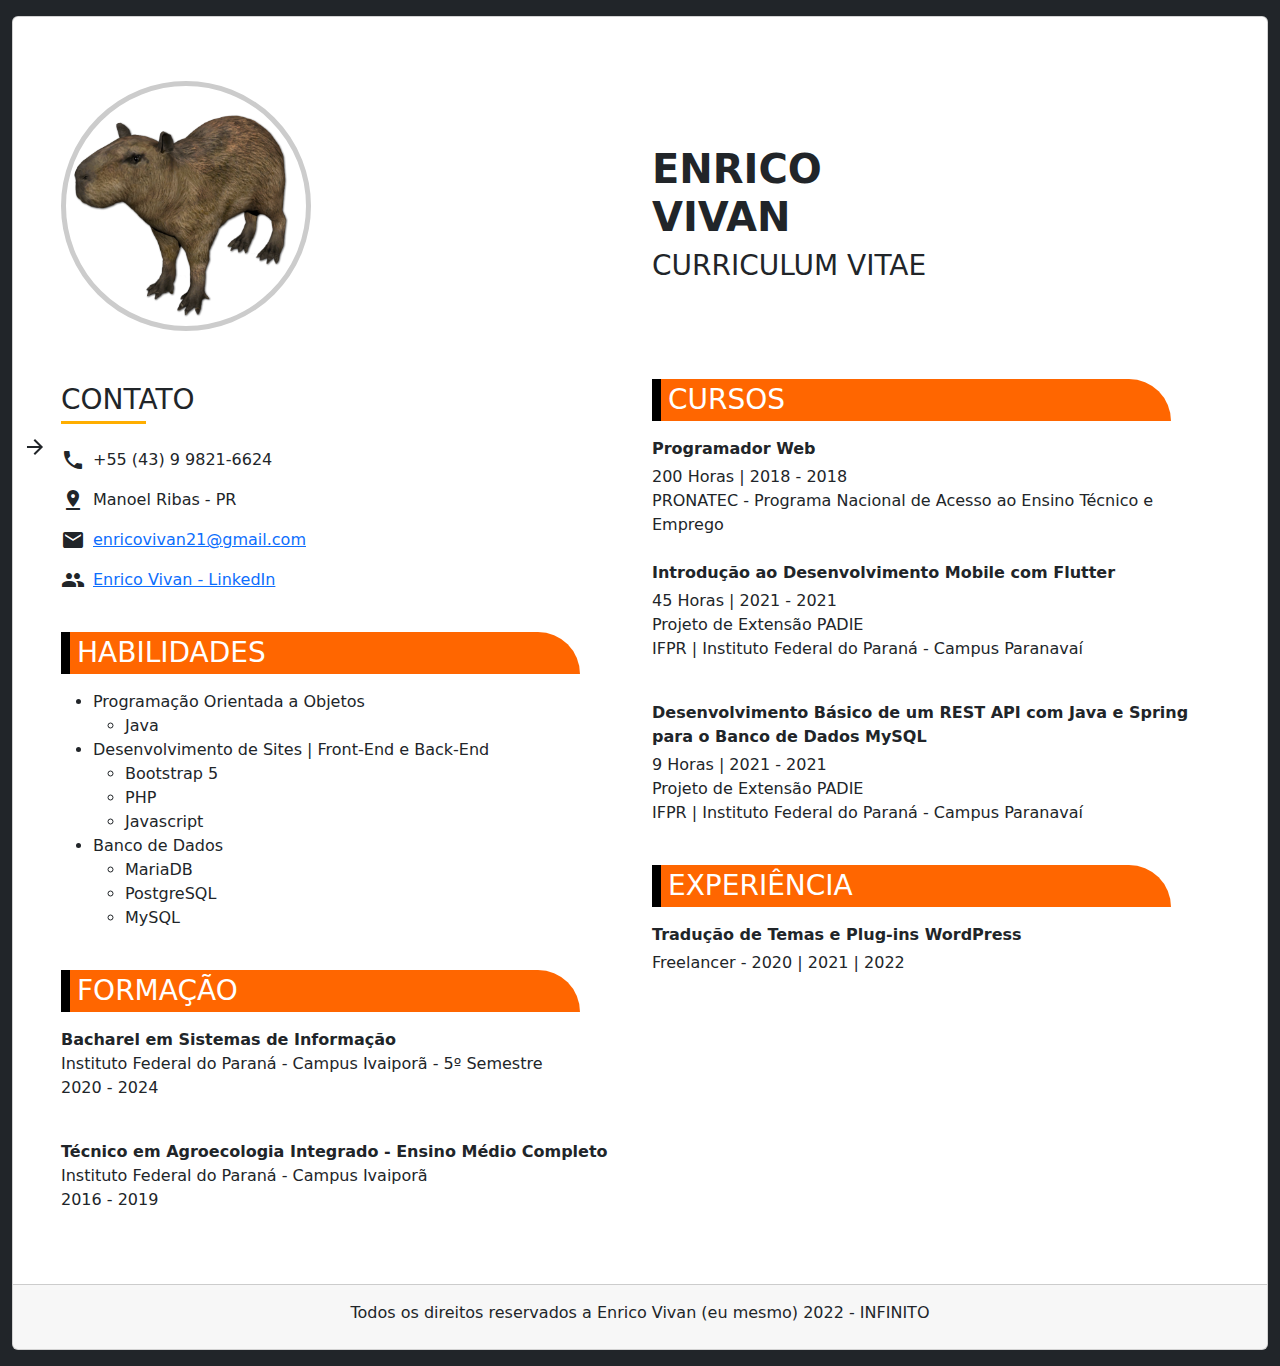
==== index.html @ 6d80e751 "Real information Added" ====
<!DOCTYPE html>
<html lang="en">
<head>
    <meta charset="UTF-8">
    <meta http-equiv="X-UA-Compatible" content="IE=edge">
    <meta name="viewport" content="width=device-width, initial-scale=1.0">
    <title>Currículo - Enrico Vivan</title>
    <link rel="stylesheet" href="./css/bootstrap.min.css">
    <link rel="stylesheet" href="./css/style.css">
    <link rel="stylesheet" href="https://fonts.googleapis.com/icon?family=Material+Icons">
</head>
<body class="d-flex min-vh-100 flex-column bg-dark" id="body">
    
    <section class="offcanvas offcanvas-start offcanvas-tamanho rounded-end" tabindex="-1" id="sideMenu" data-bs-keyboard="false" data-bs-backdrop="false">
        <article class="offcanvas-header">
            <h6 class="text-start">MENU</h6>
            <button type="button" class="btn-close text-reset" data-bs-dismiss="offcanvas" aria-label="Fechar"></button>
        </article>

        <hr class="m-0">

        <article class="offcanvas-body px-0">
            <nav class="nav flex-column align-items-start">
                <ul class="navbar-nav ps-3">
                    <li class="nav-item">
                        <a href="#body" class="nav-link">Voltar ao Topo</a>
                    </li>
                    <li class="nav-item">
                        <a href="#contato" class="nav-link">Contato</a>
                    </li>
                    <li class="nav-item">
                        <a href="#habilidades" class="nav-link">Habilidades</a>
                    </li>
                    <li class="nav-item">
                        <a href="#formacao" class="nav-link">Formação</a>
                    </li>
                    <li class="nav-item">
                        <a href="#cursos" class="nav-link">Cursos</a>
                    </li>
                    <li class="nav-item">
                        <a href="#experiencia" class="nav-link">Experiência</a>
                    </li>
                </ul>
            </nav>
        </article>
    </section>

    <section class="container-fluid my-3">
        <article class="card" id="pagina-header">
            <!--<section class="card-header">
                    <nav class="navbar navbar-expand-sm fixed-top bg-light position-fixed d-flex">
                        
                        <button class="navbar-toggler" type="button" data-bs-toggle="collapse" data-bs-target="#items">         
                            <i class="material-icons">menu</i>      
                        </button>
                        
                        <div class="collapse navbar-collapse" id="items">
                            <hr>
                            <section class="container-fluid">
                                <ul class="navbar-nav">
                                    <li class="nav-item">
                                        <a href="#contato" class="nav-link active">Contato</a>
                                    </li>
                                    <li class="nav-item">
                                        <a href="#habilidades" class="nav-link active">Habilidades</a>
                                    </li>
                                    <li class="nav-item">
                                        <a href="#formacao" class="nav-link active">Formação</a>
                                    </li>
                                    <li class="nav-item">
                                        <a href="#sobre" class="nav-link active">Sobre</a>
                                    </li>
                                    <li class="nav-item">
                                        <a href="#experiencia" class="nav-link active">Experiência</a>
                                    </li>
                                </ul>
                            </section>
                        </div>
                        
                    </nav>
            
            </section>-->
            <section class="card-body px-5">
                <header>
                    <section class="row row-cols-1 row-cols-md-2 d-flex align-items-center mt-5">
                        <article class="col d-flex justify-content-center justify-content-md-start">
                            <img src="./img/Capybara.png" alt="Capivara" class="img-fluid img-thumbnail b-gray bg-white rounded-circle mb-5 mb-sm-0" width="250px">
                        </article>
                        <article class="col d-flex flex-column justify-content-start text-center text-md-start mt-sm-4">
                            <h1 class="my-0 fw-bold">ENRICO</h1>
                            <h1 class="my-0 fw-bold">VIVAN</h1>
                            <h3 class="mt-2 fw-light">CURRICULUM VITAE</h3>
                        </article>
                    </section>
                </header> 

                <main>
                    <section class="row row-cols-1 row-cols-md-2 mt-5">
                        <article class="col d-flex flex-column text-center text-md-start justify-content-center justify-content-md-start">
    
                            <p class="fs-3 mb-0" id="contato">CONTATO</p>
                            <span class="line m-auto m-md-0 mb-3"></span>
    
                            <br>
    
                            <div class="container mx-0 px-0 d-flex flex-column flex-md-row">
                                <i class="material-icons">call</i>
                                <p class="ms-md-2">+55 (43) 9 9821-6624</p>
                            </div>
    
                            <div class="container mx-0 px-0 d-flex flex-column flex-md-row">
                                <i class="material-icons">pin_drop</i>
                                <p class="ms-md-2">Manoel Ribas - PR</p>
                            </div>
    
                            <div class="container mx-0 px-0 d-flex flex-column flex-md-row">
                                <i class="material-icons">mail</i>
                                <a href="mailto:enricovivan21@gmail.com"><p class="ms-md-2">enricovivan21@gmail.com</p></a>
                            </div>

                            <div class="container mx-0 px-0 d-flex flex-column flex-md-row">
                                <i class="material-icons">people</i>
                                <a href="https://www.linkedin.com/in/enrico-vivan-8a43b8186/" target="_blank"><p class="ms-md-2">Enrico Vivan - LinkedIn</p></a>
                            </div>
    
                            <br>
    
                            <article class="w-100 pe-0 pe-md-5">
                                <p class="position-absolute fs-3 bg-black"> </p>
                                <p class="fs-3 bg-orange tr-border text-white ps-0 ps-md-3" id="habilidades">HABILIDADES</p>
                            </article>
                            <ul class="text-start">
                                <li>Programação Orientada a Objetos</li>
                                <ul>
                                    <li>Java</li>
                                </ul>
                                <li>Desenvolvimento de Sites | Front-End e Back-End</li>
                                <ul>
                                    <li>Bootstrap 5</li>
                                    <li>PHP</li>
                                    <li>Javascript</li>
                                </ul>
                                <li>Banco de Dados</li>
                                <ul>
                                    <li>MariaDB</li>
                                    <li>PostgreSQL</li>
                                    <li>MySQL</li>
                                </ul>
                            </ul>
                            
                            <br>
    
                            <article class="w-100 pe-0 pe-md-5">
                                <p class="position-absolute fs-3 bg-black"> </p>
                                <p class="fs-3 bg-orange tr-border text-white ps-0 ps-md-3" id="formacao">FORMAÇÃO</p>
                            </article>
                            <p class="fw-bold mb-0">Bacharel em Sistemas de Informação</p>
                            <p class="mb-0">Instituto Federal do Paraná - Campus Ivaiporã - 5º Semestre</p>
                            <p>2020 - 2024</p>
                            <br>
                            <p class="fw-bold mb-0">Técnico em Agroecologia Integrado - Ensino Médio Completo</p>
                            <p class="mb-0">Instituto Federal do Paraná - Campus Ivaiporã</p>
                            <p>2016 - 2019</p>
                            
    
                            
                        </article>
                        <article class="col d-flex flex-column text-center text-md-start justify-content-center justify-content-md-start mt-4 mt-md-0">
                            
                            <article class="w-100 pe-0 pe-md-5">
                                <p class="position-absolute fs-3 bg-black"> </p>
                                <p class="fs-3 bg-orange tr-border text-white ps-0 ps-md-3" id="cursos">CURSOS</p>
                            </article>
    
                            <p class="fw-bold mb-1">Programador Web</p>
                            <p class="mb-0">200 Horas | 2018 - 2018</p>
                            <p class="mb-0">PRONATEC - Programa Nacional de Acesso ao Ensino Técnico e Emprego</p>
                            
                            <br>

                            <p class="fw-bold mb-1">Introdução ao Desenvolvimento Mobile com Flutter</p>
                            <p class="mb-0">45 Horas | 2021 - 2021</p>
                            <p class="mb-0">Projeto de Extensão PADIE</p>
                            <p>IFPR | Instituto Federal do Paraná - Campus Paranavaí</p>

                            <br>

                            <p class="fw-bold mb-1">Desenvolvimento Básico de um REST API com Java e Spring para o Banco de Dados MySQL</p>
                            <p class="mb-0">9 Horas | 2021 - 2021</p>
                            <p class="mb-0">Projeto de Extensão PADIE</p>
                            <p>IFPR | Instituto Federal do Paraná - Campus Paranavaí</p>
                            
                            <br>

                            <article class="w-100 pe-0 pe-md-5">
                                <p class="position-absolute fs-3 bg-black"> </p>
                                <p class="fs-3 bg-orange tr-border text-white ps-0 ps-md-3" id="experiencia">EXPERIÊNCIA</p>
                            </article>
                            <p class="text-center text-md-start fw-bold mb-1">
                                Tradução de Temas e Plug-ins WordPress
                            </p>
                            <p>Freelancer - 2020 | 2021 | 2022</p>
    
                            <br>                         
    
                        </article>
                    </section>
                </main>
                <br>
            </section>

            <section class="card-footer mt-3 text-center pt-3">
                <footer>
                    <p>Todos os direitos reservados a Enrico Vivan (eu mesmo) 2022 - INFINITO</p>
                </footer>
                
            </section>
            
        </article>
    </section>
    
    <section>

        <article class="position-fixed menu-button">

            <button type="button" class="btn float-end" data-bs-toggle="offcanvas" data-bs-target="#sideMenu">
                <i class="material-icons rounded">arrow_forward_ios</i>
            </button>
            
        </article>

    </section>

    <!--<a href="#body">
        <button type="button" class="btn btn-floating rounded-circle text-danger" id="botao_topo">
            <i class="material-icons flecha">arrow_upward</i>
        </button>
    </a>-->

    <script src="https://cdn.jsdelivr.net/npm/bootstrap@5.2.1/dist/js/bootstrap.bundle.min.js"></script>

    
</body>
</html>
---- css/style.css ----
.b-white {
    border: 5px solid white;
}

.b-black {
    border: 5px solid black;
}

.b-gray {
    border: 5px solid rgb(204, 204, 204);
}

.bg-gray {
    background-color: rgb(204, 204, 204);
}

.bg-orange {
    background-color: rgb(255, 102, 0);
}

.tr-border {
    border: 0;
    border-top-right-radius: 100px;
}

.header-waves {
    width: 100%;
    height: 15%;
    background-color: orange;
    content: "";
}

.menu-button {
    top: 50%;
    left: 10px;
    transform: translate(0%, -50%);
}

.offcanvas-tamanho {
    max-width: 50%;
}

.line {
    border: 0;
    height: 3px;
    background-color: rgb(255, 174, 0);
    opacity: 100%;
    width: 15%;
    padding: 0;
}

#botao_topo {
    position: fixed;
    bottom: 50px;
    right: 25px;
}
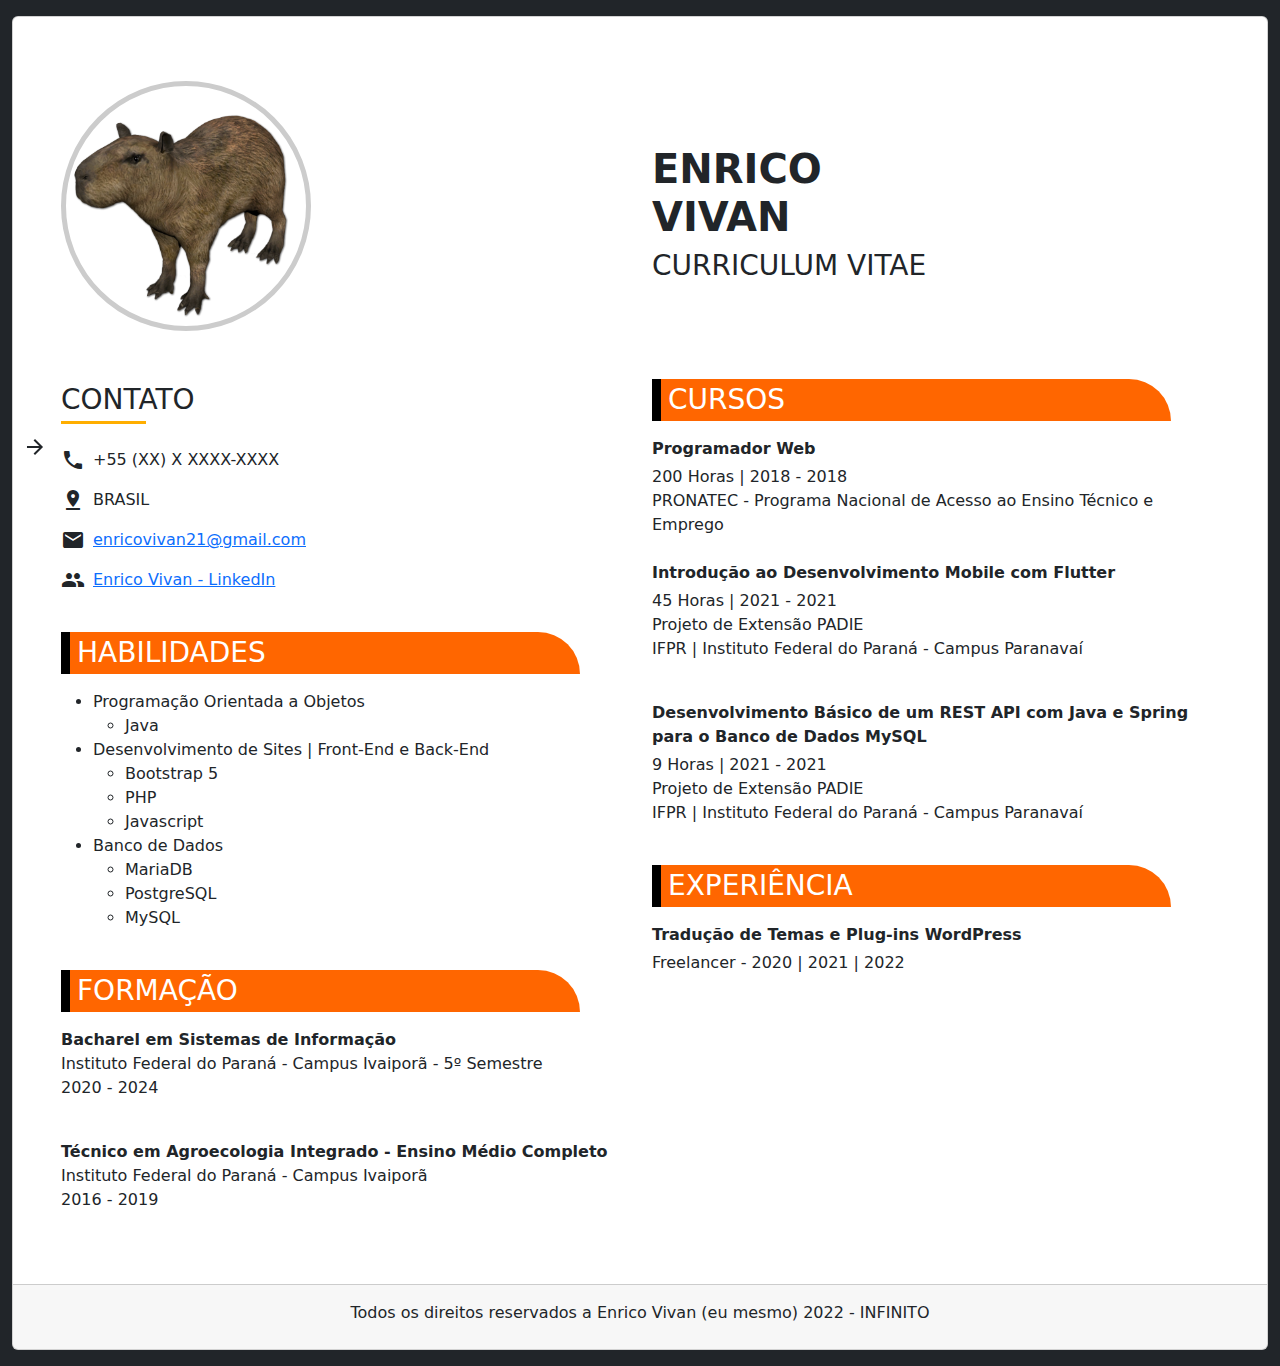
==== commit fc96d6b3: "Update index.html" ====
--- a/index.html
+++ b/index.html
@@ -105,12 +105,12 @@
     
                             <div class="container mx-0 px-0 d-flex flex-column flex-md-row">
                                 <i class="material-icons">call</i>
-                                <p class="ms-md-2">+55 (43) 9 9821-6624</p>
+                                <p class="ms-md-2">+55 (XX) X XXXX-XXXX</p>
                             </div>
     
                             <div class="container mx-0 px-0 d-flex flex-column flex-md-row">
                                 <i class="material-icons">pin_drop</i>
-                                <p class="ms-md-2">Manoel Ribas - PR</p>
+                                <p class="ms-md-2">BRASIL</p>
                             </div>
     
                             <div class="container mx-0 px-0 d-flex flex-column flex-md-row">
@@ -241,4 +241,4 @@
 
     
 </body>
-</html>+</html>
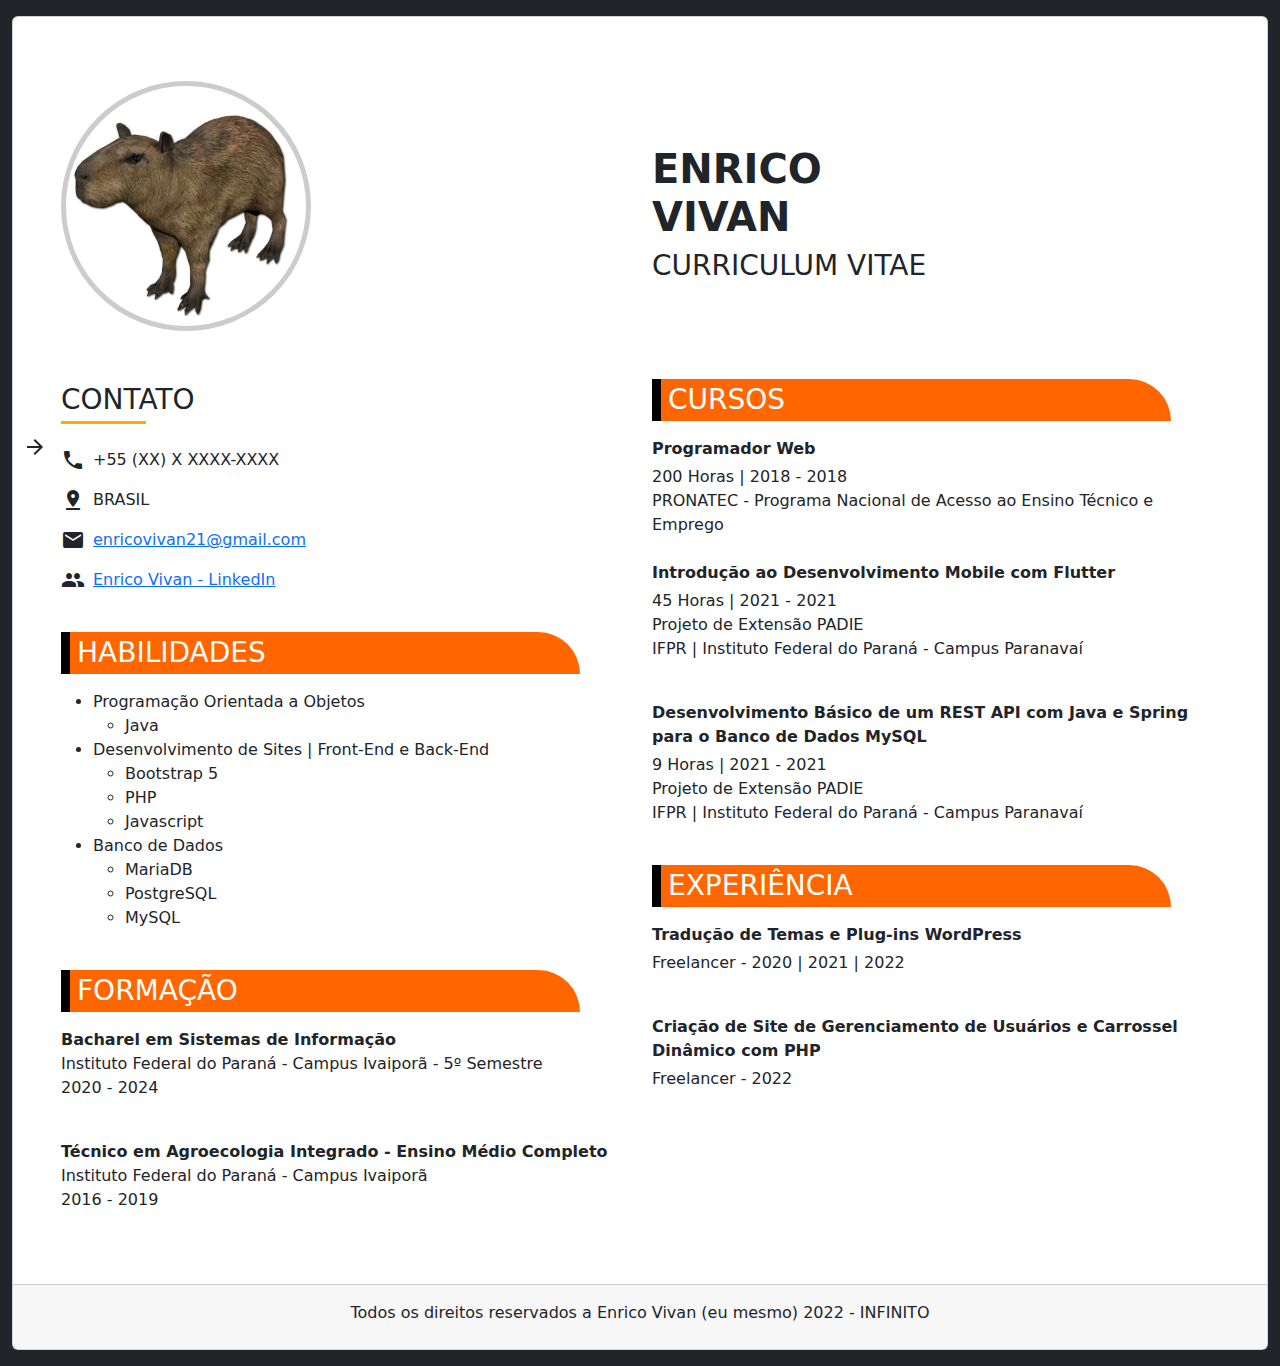
==== commit 7e73ffb7: "update experiences" ====
--- a/index.html
+++ b/index.html
@@ -39,6 +39,23 @@
                     </li>
                     <li class="nav-item">
                         <a href="#experiencia" class="nav-link">Experiência</a>
+                    </li>
+                    
+                    <hr>
+                    
+                    <li class='nav-item'><h6>Outros Projetos</h6></li>
+                    <li class='nav-item'>
+                        <a href="./ornitorrinco/index.html" class="nav-link">Ornitorrinco</a>
+                    </li>
+                    
+                    <hr>
+                    
+                    <li class='nav-item'><h6>Aleatórios</h6></li>
+                    <li class='nav-item'>
+                        <a href='./random/billsandbills/index.html' class='nav-link'>Dívidas Malditas</a>
+                    </li>
+                    <li class='nav-item'>
+                        <a href='./random/cadastroDeProdutos/index.html' class='nav-link'>Cadastro de Produtos</a>
                     </li>
                 </ul>
             </nav>
@@ -201,7 +218,12 @@
                             </p>
                             <p>Freelancer - 2020 | 2021 | 2022</p>
     
-                            <br>                         
+                            <br>
+                            
+                            <p class="text-center text-md-start fw-bold mb-1">
+                                Criação de Site de Gerenciamento de Usuários e Carrossel Dinâmico com PHP
+                            </p>
+                            <p>Freelancer - 2022</p>
     
                         </article>
                     </section>
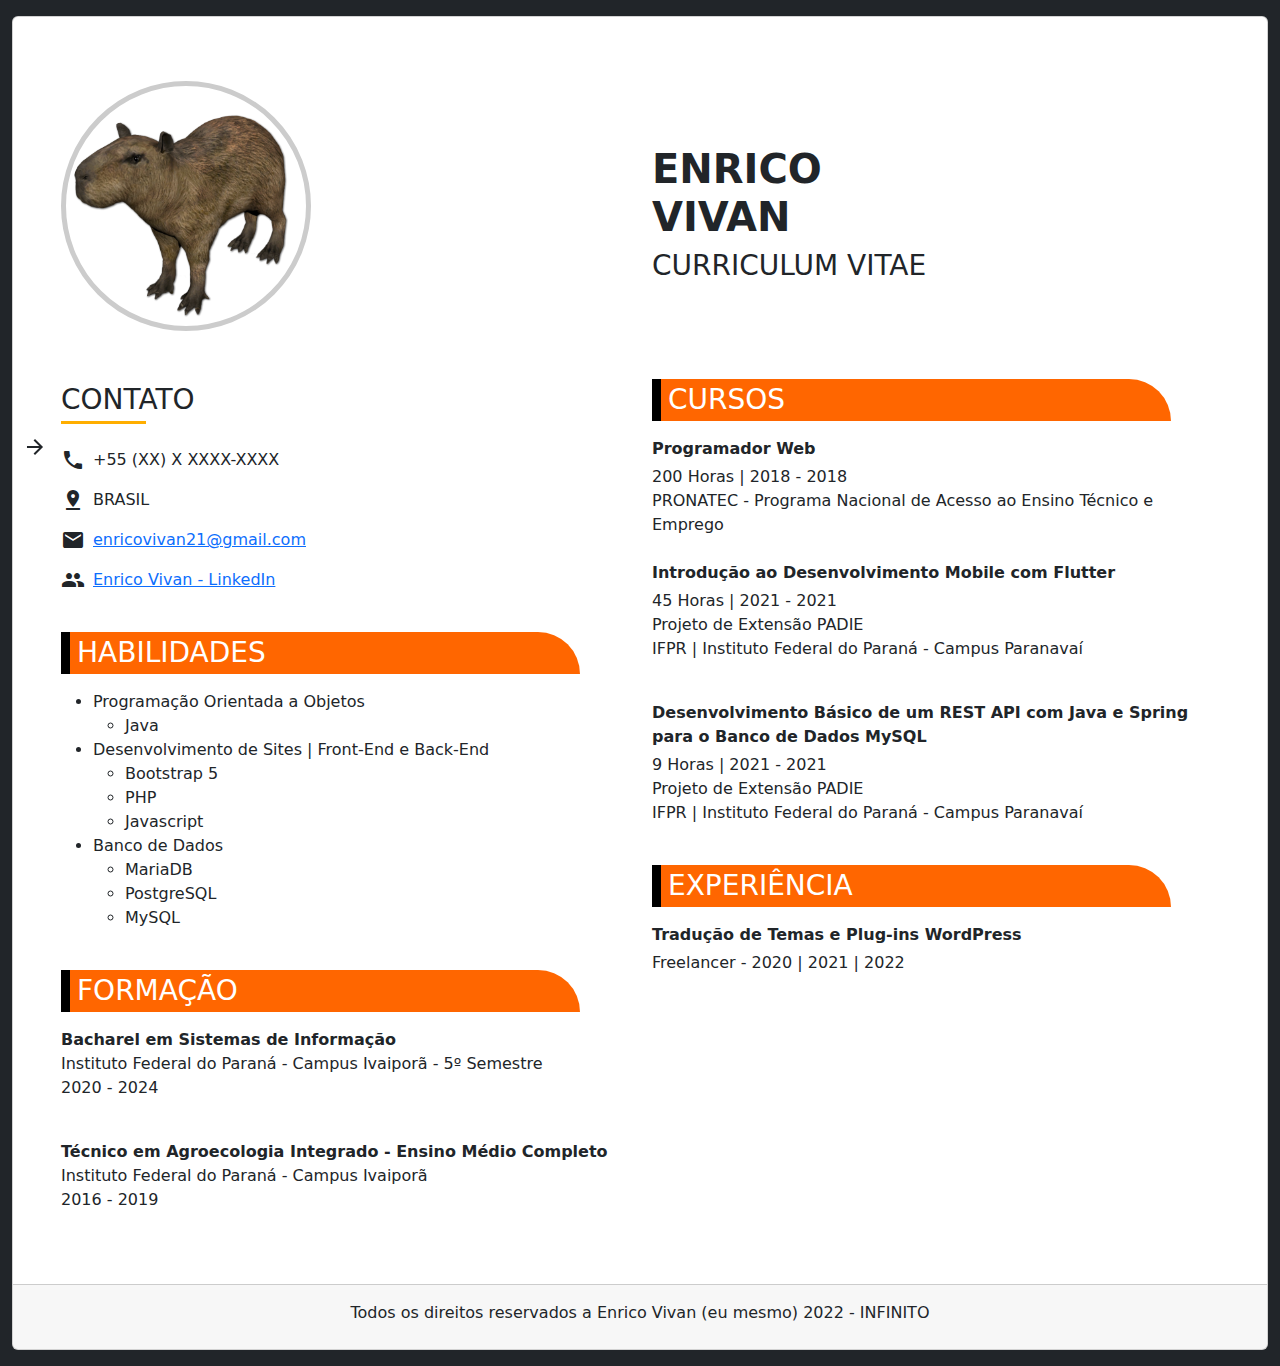
==== commit ae1a8db9: "re-update" ====
--- a/index.html
+++ b/index.html
@@ -220,10 +220,12 @@
     
                             <br>
                             
+							<!--
                             <p class="text-center text-md-start fw-bold mb-1">
                                 Criação de Site de Gerenciamento de Usuários e Carrossel Dinâmico com PHP
                             </p>
                             <p>Freelancer - 2022</p>
+							-->
     
                         </article>
                     </section>
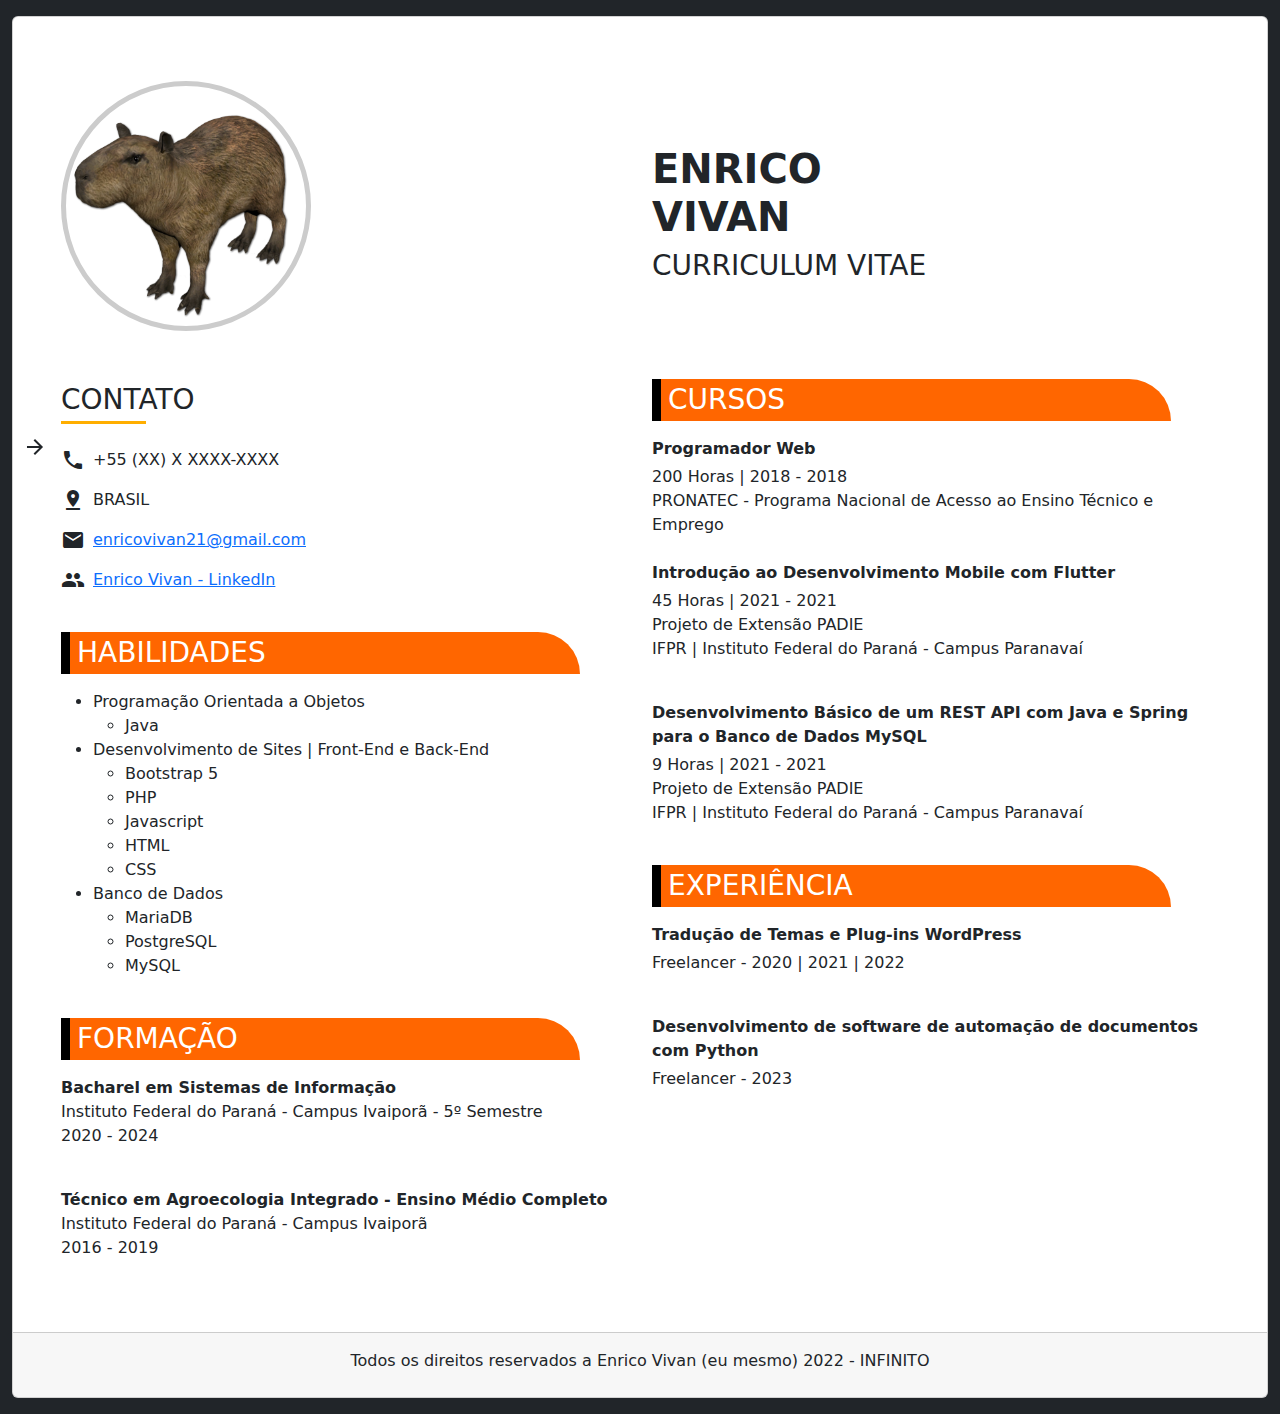
==== commit b10a4f48: "added froggers modelo" ====
--- a/index.html
+++ b/index.html
@@ -47,6 +47,9 @@
                     <li class='nav-item'>
                         <a href="./ornitorrinco/index.html" class="nav-link">Ornitorrinco</a>
                     </li>
+					<li class='nav-item'>
+                        <a href="./froggers/index.html" class="nav-link">Froggers Modelo</a>
+                    </li>
                     
                     <hr>
                     
@@ -56,6 +59,9 @@
                     </li>
                     <li class='nav-item'>
                         <a href='./random/cadastroDeProdutos/index.html' class='nav-link'>Cadastro de Produtos</a>
+                    </li>
+		    <li class='nav-item'>
+                        <a href='./random/cadastroDePessoas/index.html' class='nav-link'>Cadastro de Pessoas</a>
                     </li>
                 </ul>
             </nav>
@@ -156,6 +162,9 @@
                                     <li>Bootstrap 5</li>
                                     <li>PHP</li>
                                     <li>Javascript</li>
+									<li>HTML</li>
+									<li>CSS</li>
+									
                                 </ul>
                                 <li>Banco de Dados</li>
                                 <ul>
@@ -220,6 +229,11 @@
     
                             <br>
                             
+							<p class="text-center text-md-start fw-bold mb-1">
+                                Desenvolvimento de software de automação de documentos com Python
+                            </p>
+                            <p>Freelancer - 2023</p>
+							
 							<!--
                             <p class="text-center text-md-start fw-bold mb-1">
                                 Criação de Site de Gerenciamento de Usuários e Carrossel Dinâmico com PHP
